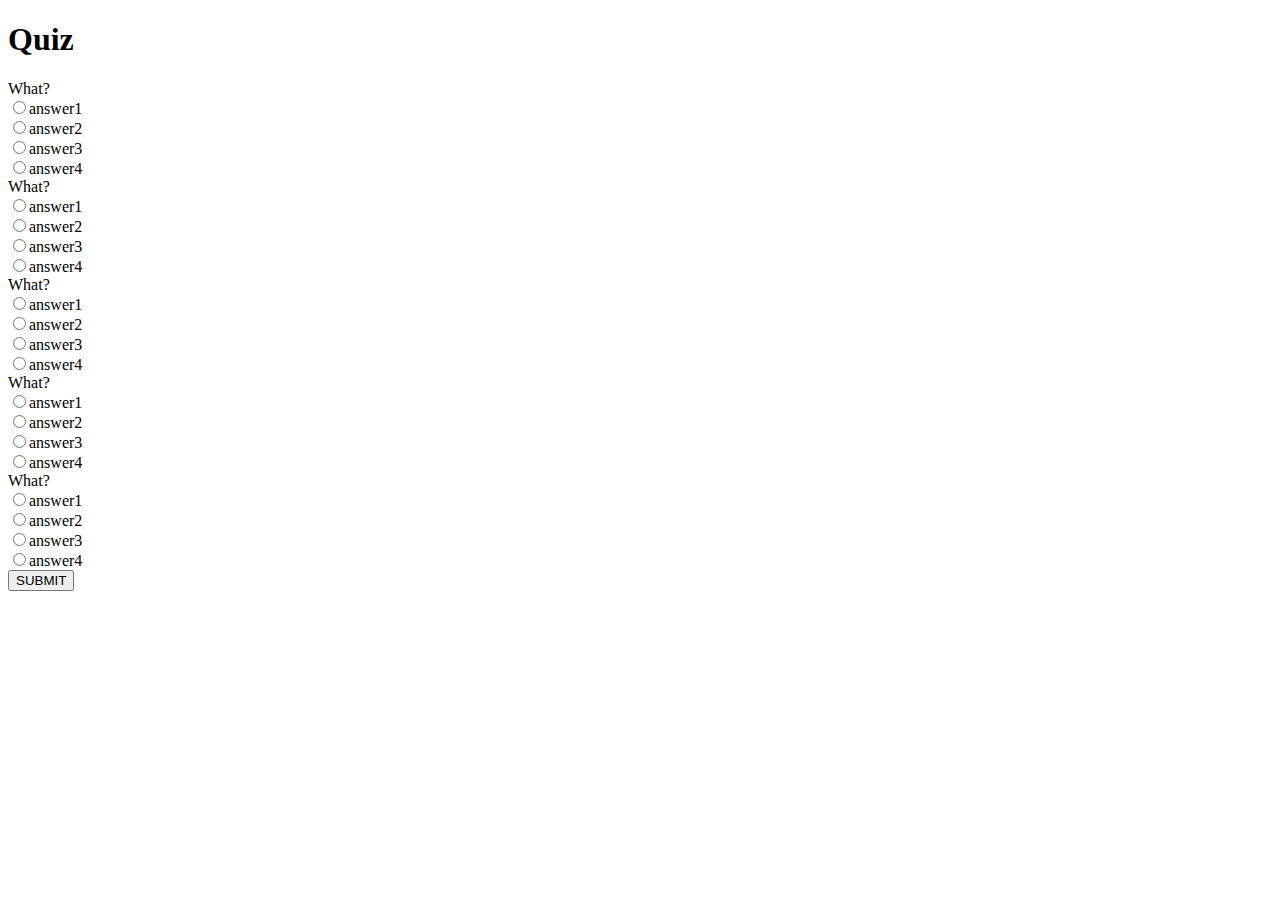
==== COP/Project3/index.html @ ae40564a "zd" ====
<!DOCTYPE html>
<html lang="en">

<head>
    <meta charset="utf-8">
    <link rel="stylesheet" href="style.css">
    <title>COP3813 Project3: Quiz</title>
</head>

<body>
    <div class="quiz">
        <h1>Quiz</h1>
        <div class="question" id="question0"></div>
        <div class="options" id="opt0"></div>
        <div class="question" id="question1"></div>
        <div class="options" id="opt1"></div>
        <div class="question" id="question2"></div>
        <div class="options" id="opt2"></div>
        <div class="question" id="question3"></div>
        <div class="options" id="opt3"></div>
        <div class="question" id="question4"></div>
        <div class="options" id="opt4"></div>
        <button onclick="gradeQuiz()" id="btn">SUBMIT</button>
        <div id="score"></div>
        <script src="script.js"></script>
    </div>
</body>

</html>
---- COP/Project3/style.css ----
question{
    margin-bottom: 5px;
}

choiceLabel{
    color:aquamarine;
}
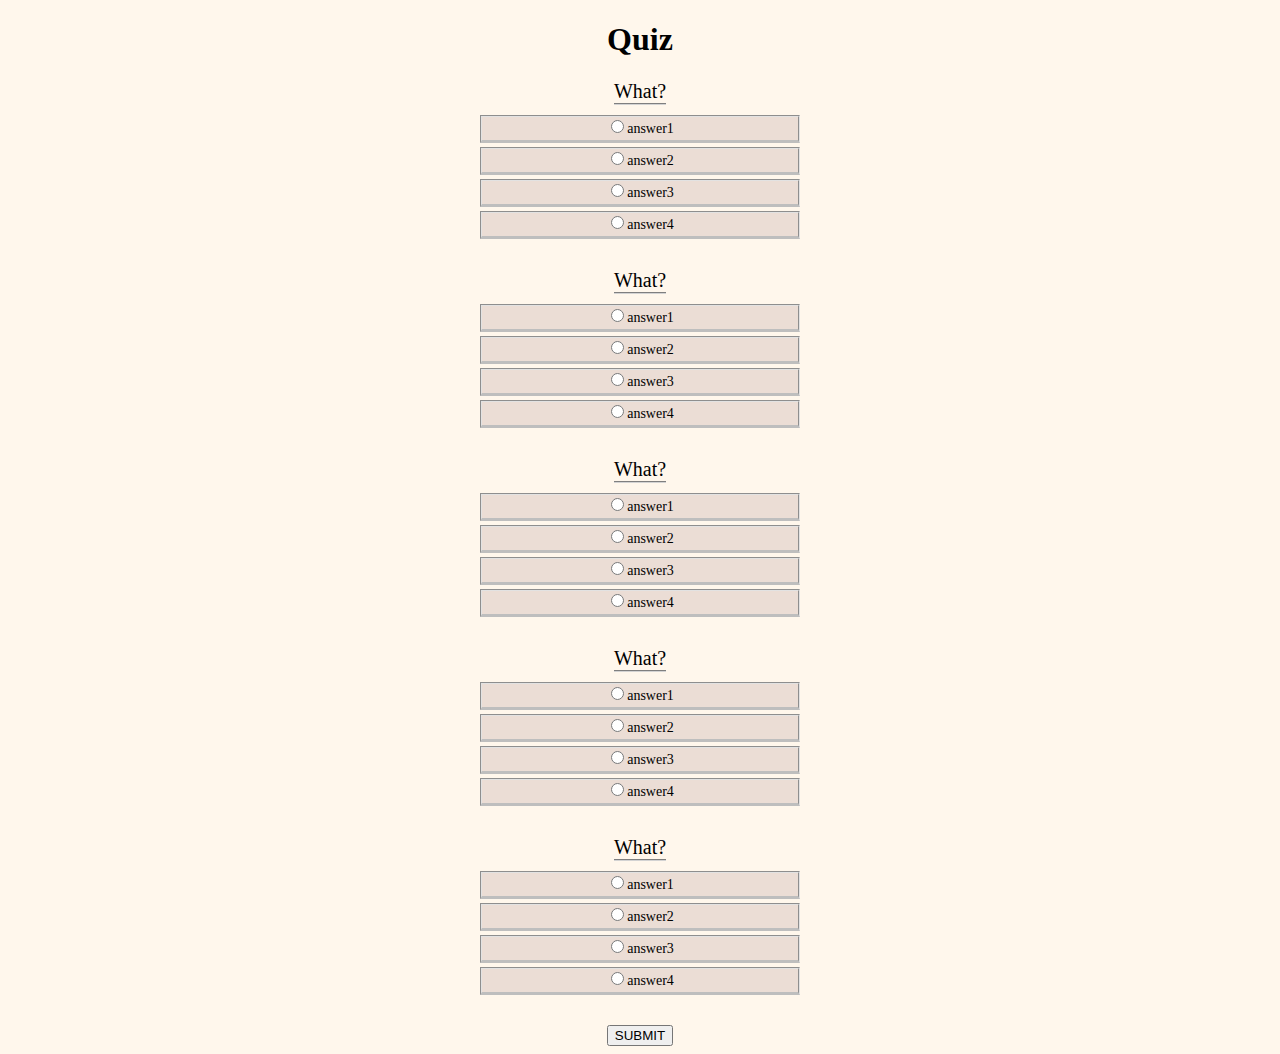
==== commit 80e7199d: "gsrf" ====
--- a/COP/Project3/index.html
+++ b/COP/Project3/index.html
@@ -21,7 +21,7 @@
         <div class="question" id="question4"></div>
         <div class="options" id="opt4"></div>
         <button onclick="gradeQuiz()" id="btn">SUBMIT</button>
-        <div id="score"></div>
+        <div id="res"></div>
         <script src="script.js"></script>
     </div>
 </body>
--- a/COP/Project3/style.css
+++ b/COP/Project3/style.css
@@ -1,7 +1,34 @@
-question{
-    margin-bottom: 5px;
+body{
+    background-color: rgb(255, 247, 236);
 }
 
-choiceLabel{
-    color:aquamarine;
-}+.question{
+    margin: 0 auto;
+    width: fit-content;
+    font-size: 20px;
+    margin-bottom: 10px;
+    border-bottom: 2px groove lightgrey;
+}
+
+.options{
+    margin: 0 auto;
+    height: flex;
+    font-size: 14px;
+    margin-bottom: 30px;
+}
+
+.quiz{
+    text-align: center;
+    justify-content: center;
+}
+
+.choicediv{
+    background-color: rgb(235, 221, 213);
+    margin: 4px auto;
+    width: 25%;
+    padding-bottom: 3px;
+    border-left: 2px groove rgb(226, 226, 226);
+    border-top: 2px groove rgb(226, 226, 226);
+    border-right: 2px groove rgb(226, 226, 226);
+    border-bottom: 3px solid rgb(190, 190, 190);
+}
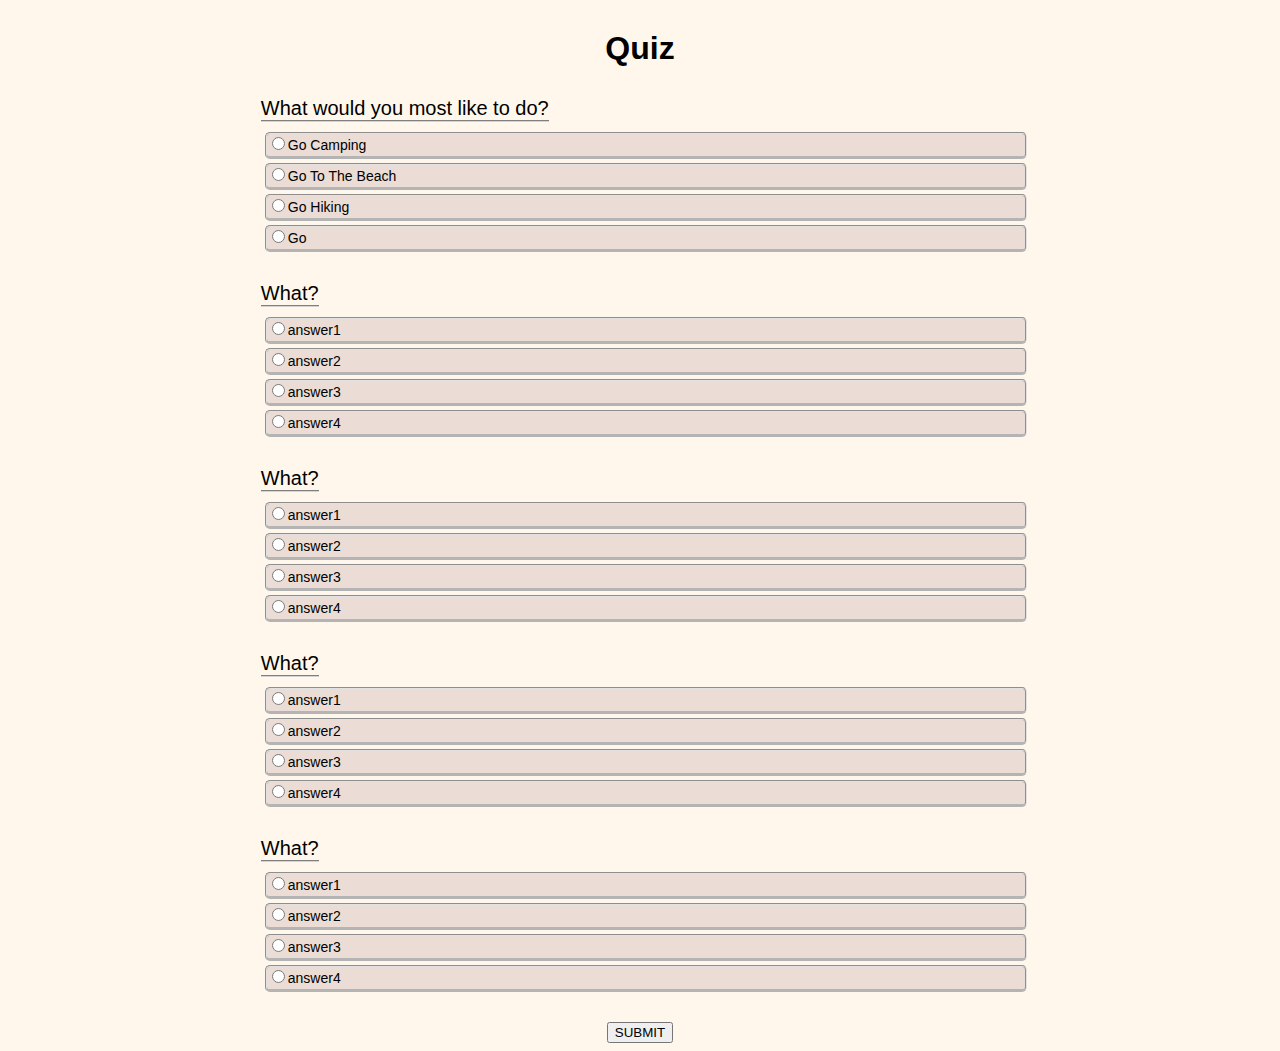
==== commit 42c6eacd: "fw" ====
--- a/COP/Project3/index.html
+++ b/COP/Project3/index.html
@@ -10,16 +10,26 @@
 <body>
     <div class="quiz">
         <h1>Quiz</h1>
-        <div class="question" id="question0"></div>
-        <div class="options" id="opt0"></div>
-        <div class="question" id="question1"></div>
-        <div class="options" id="opt1"></div>
-        <div class="question" id="question2"></div>
-        <div class="options" id="opt2"></div>
-        <div class="question" id="question3"></div>
-        <div class="options" id="opt3"></div>
-        <div class="question" id="question4"></div>
-        <div class="options" id="opt4"></div>
+        <div class="fullques">
+            <div class="question" id="question0"></div>
+            <div class="options" id="opt0"></div>
+        </div>
+        <div class="fullques">
+            <div class="question" id="question1"></div>
+            <div class="options" id="opt1"></div>
+        </div>
+        <div class="fullques">
+            <div class="question" id="question2"></div>
+            <div class="options" id="opt2"></div>
+        </div>
+        <div class="fullques">
+            <div class="question" id="question3"></div>
+            <div class="options" id="opt3"></div>
+        </div>
+        <div class="fullques">
+            <div class="question" id="question4"></div>
+            <div class="options" id="opt4"></div>
+        </div>
         <button onclick="gradeQuiz()" id="btn">SUBMIT</button>
         <div id="res"></div>
         <script src="script.js"></script>
--- a/COP/Project3/style.css
+++ b/COP/Project3/style.css
@@ -1,9 +1,19 @@
 body{
+    font-family: sans-serif;
     background-color: rgb(255, 247, 236);
 }
 
+h1{
+    margin: 30px;
+}
+
+.fullques{
+    width: 60%;
+    margin: 30px 20%;
+    text-align: left;
+}
+
 .question{
-    margin: 0 auto;
     width: fit-content;
     font-size: 20px;
     margin-bottom: 10px;
@@ -11,24 +21,19 @@
 }
 
 .options{
-    margin: 0 auto;
-    height: flex;
     font-size: 14px;
-    margin-bottom: 30px;
 }
 
 .quiz{
     text-align: center;
-    justify-content: center;
 }
 
 .choicediv{
     background-color: rgb(235, 221, 213);
-    margin: 4px auto;
-    width: 25%;
+    margin: 4px;
+    width: 100%;
     padding-bottom: 3px;
-    border-left: 2px groove rgb(226, 226, 226);
-    border-top: 2px groove rgb(226, 226, 226);
-    border-right: 2px groove rgb(226, 226, 226);
-    border-bottom: 3px solid rgb(190, 190, 190);
+    border: 2px groove rgb(226, 226, 226);
+    border-radius: 5px;
+    border-bottom: 3px solid rgb(180, 180, 180);
 }
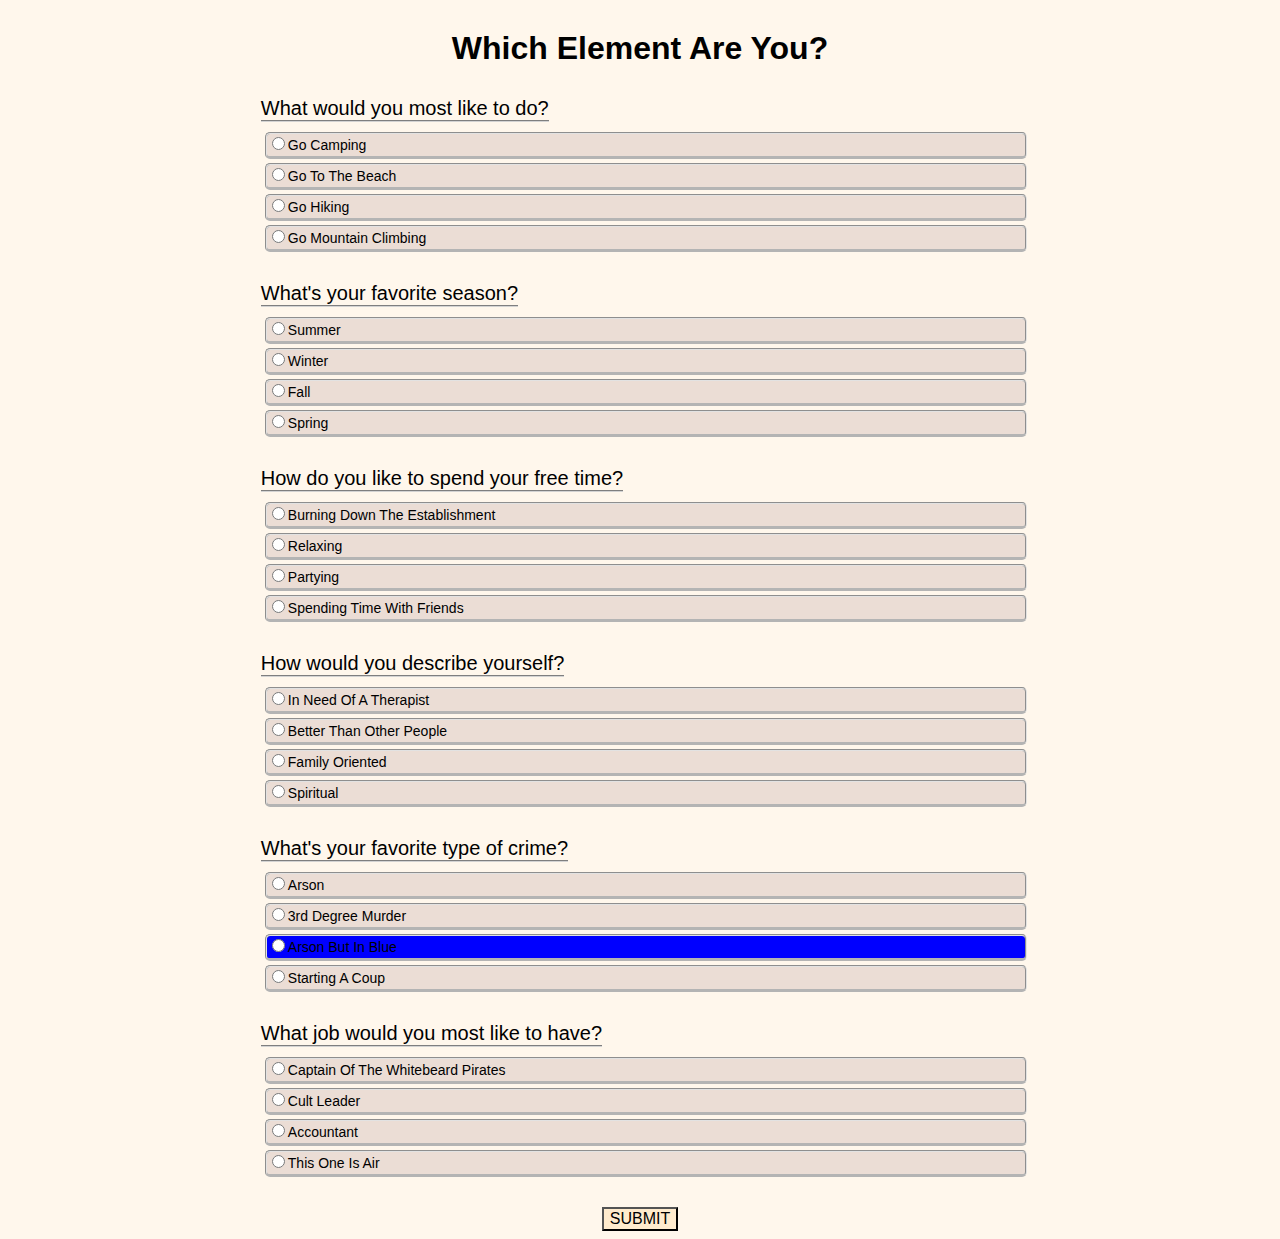
==== commit 041b23ed: "dne" ====
--- a/COP/Project3/index.html
+++ b/COP/Project3/index.html
@@ -9,7 +9,7 @@
 
 <body>
     <div class="quiz">
-        <h1>Quiz</h1>
+        <h1>Which Element Are You?</h1>
         <div class="fullques">
             <div class="question" id="question0"></div>
             <div class="options" id="opt0"></div>
@@ -30,6 +30,10 @@
             <div class="question" id="question4"></div>
             <div class="options" id="opt4"></div>
         </div>
+        <div class="fullques">
+            <div class="question" id="question5"></div>
+            <div class="options" id="opt5"></div>
+        </div>
         <button onclick="gradeQuiz()" id="btn">SUBMIT</button>
         <div id="res"></div>
         <script src="script.js"></script>
--- a/COP/Project3/style.css
+++ b/COP/Project3/style.css
@@ -37,3 +37,12 @@
     border-radius: 5px;
     border-bottom: 3px solid rgb(180, 180, 180);
 }
+
+#btn{
+    background-color: blanchedalmond;
+    font-size: 16px;
+}
+
+.bluetext{
+    background-color:blue;
+}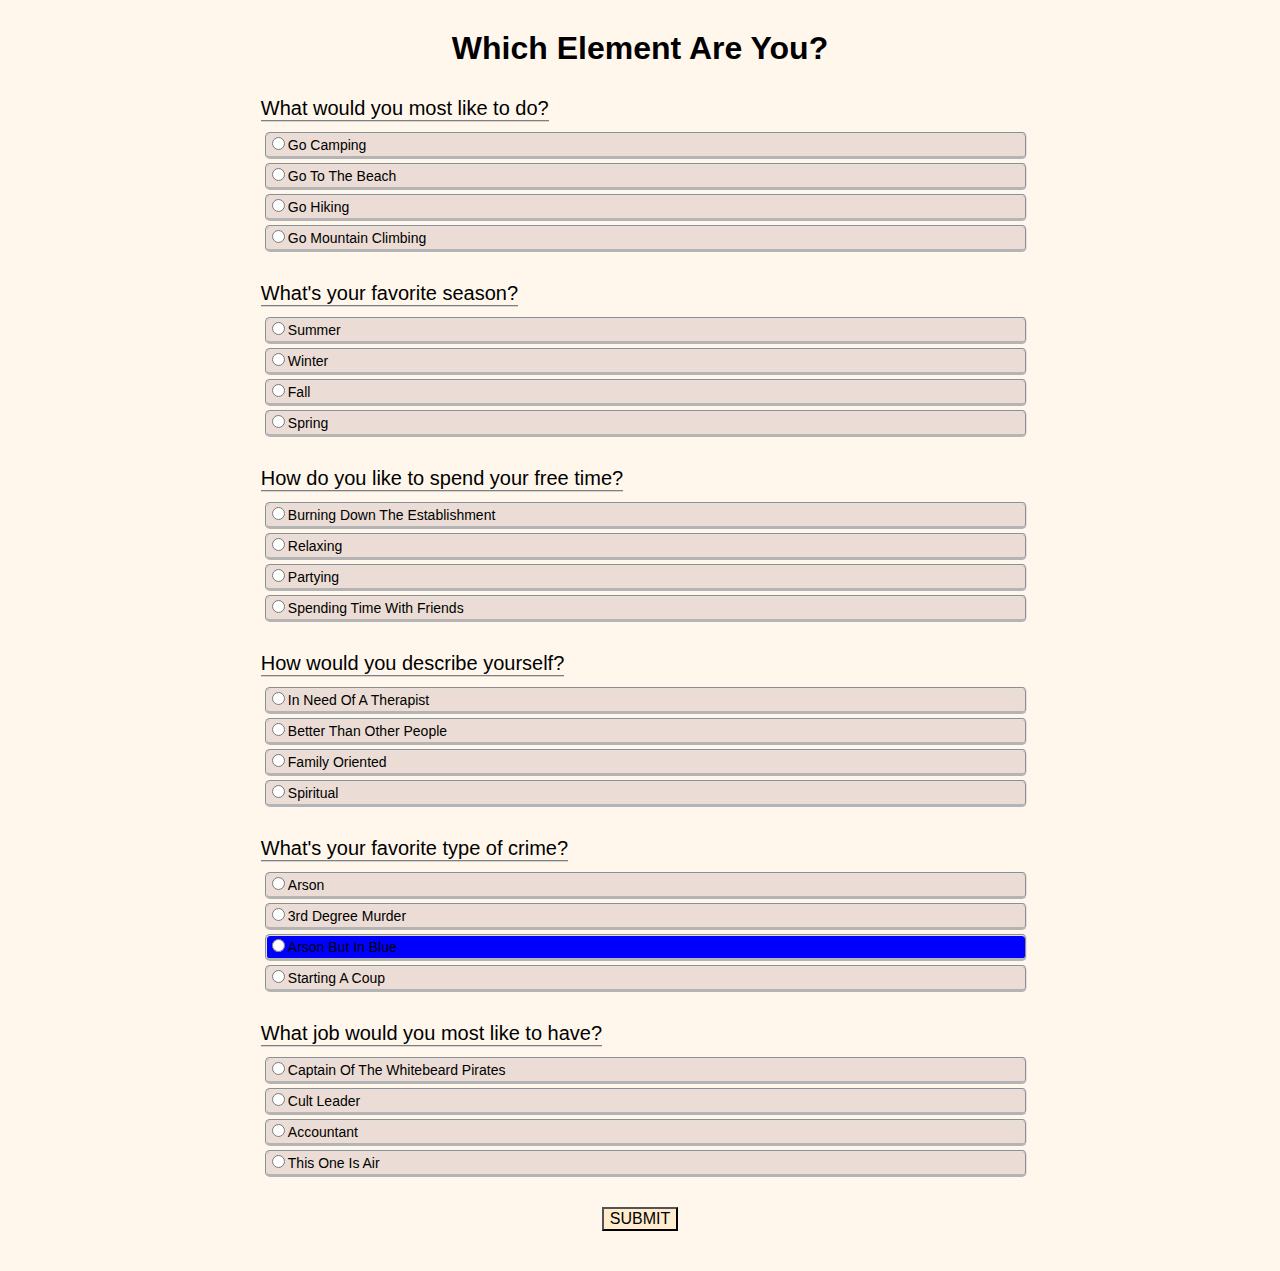
==== commit 77ce2070: "d" ====
--- a/COP/Project3/index.html
+++ b/COP/Project3/index.html
@@ -35,7 +35,7 @@
             <div class="options" id="opt5"></div>
         </div>
         <button onclick="gradeQuiz()" id="btn">SUBMIT</button>
-        <div id="res"></div>
+        <h1><div id="res"></div></h1>
         <script src="script.js"></script>
     </div>
 </body>
--- a/COP/Project3/style.css
+++ b/COP/Project3/style.css
@@ -43,6 +43,10 @@
     font-size: 16px;
 }
 
+#res{
+    margin-top: 40px;
+}
+
 .bluetext{
     background-color:blue;
 }